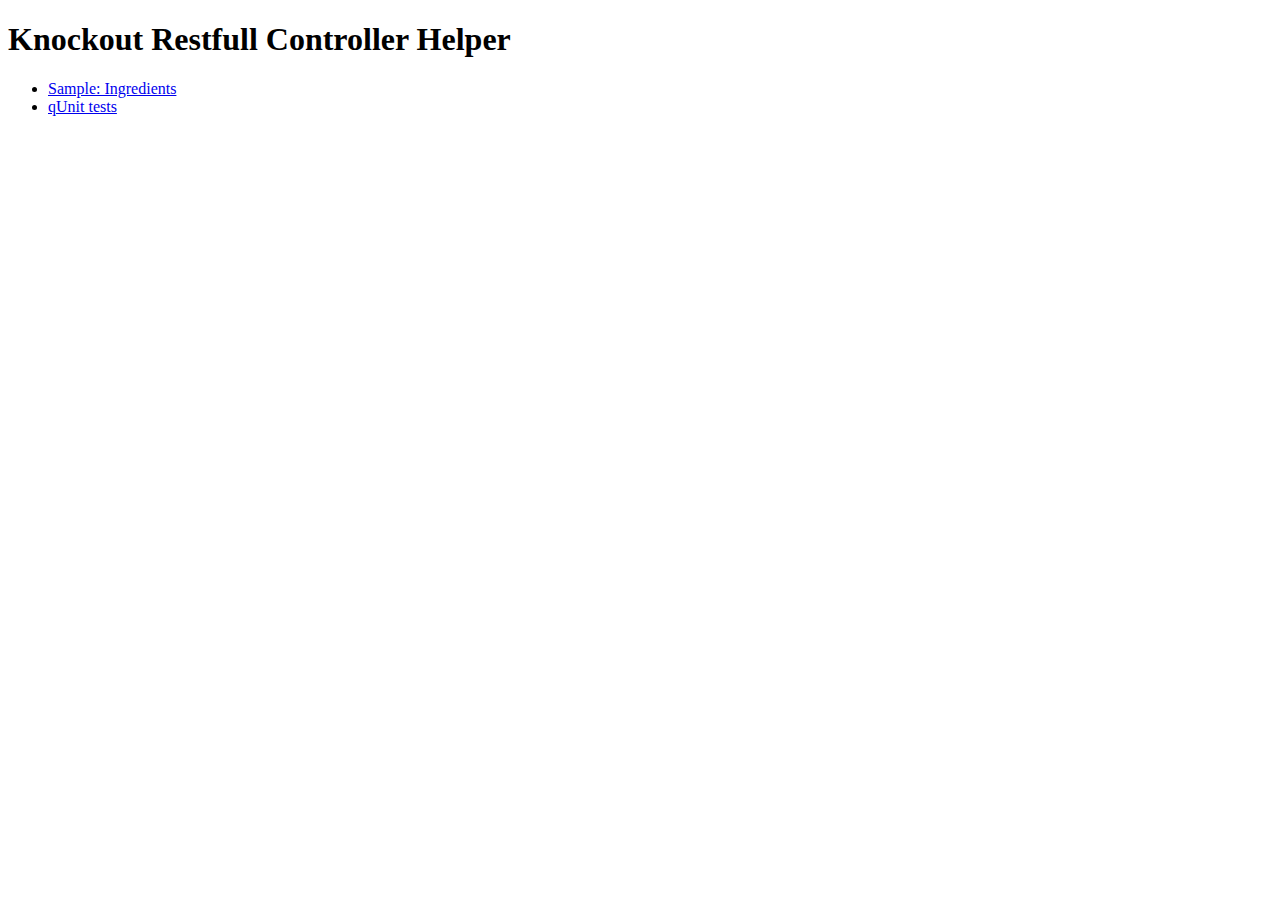
==== index.html @ eefc47c2 "all code translated to english" ====
<!DOCTYPE html>
<html>
<head>
    <title>Knockout Restfull Controller Helper</title>
</head>

<body>

<h1>Knockout Restfull Controller Helper</h1>

<ul>
    <li><a href="samples/Ingredientes/Ingredients.html">Sample: Ingredients</a></li>
    <li><a href="qUnitTests/tests.html">qUnit tests</a></li>
</ul>

</body>
</html>
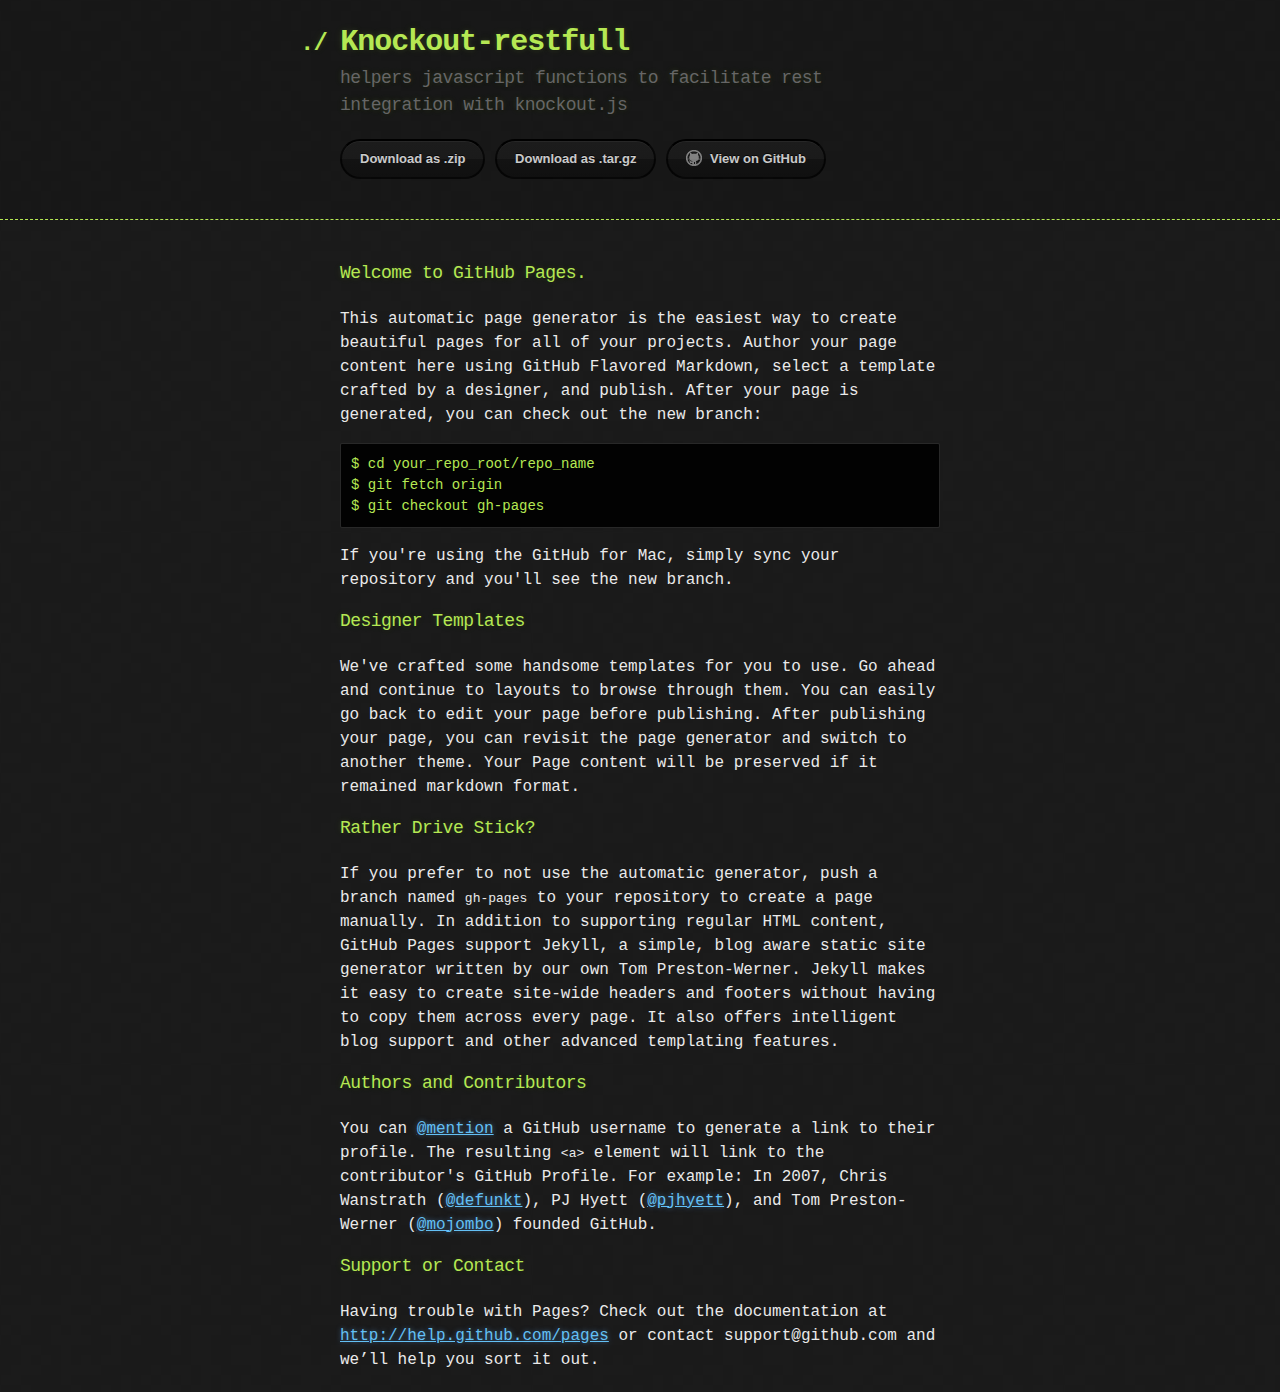
==== commit c1f40e8b: "Created gh-pages branch via GitHub" ====
--- a/index.html
+++ b/index.html
@@ -1,17 +1,72 @@
-<!DOCTYPE html>
-<html>
-<head>
-    <title>Knockout Restfull Controller Helper</title>
-</head>
-
-<body>
-
-<h1>Knockout Restfull Controller Helper</h1>
-
-<ul>
-    <li><a href="samples/Ingredientes/Ingredients.html">Sample: Ingredients</a></li>
-    <li><a href="qUnitTests/tests.html">qUnit tests</a></li>
-</ul>
-
-</body>
+<!DOCTYPE html>
+<html>
+  <head>
+    <meta charset='utf-8'>
+    <meta http-equiv="X-UA-Compatible" content="chrome=1">
+
+    <link rel="stylesheet" type="text/css" href="stylesheets/stylesheet.css" media="screen" />
+    <link rel="stylesheet" type="text/css" href="stylesheets/pygment_trac.css" media="screen" />
+    <link rel="stylesheet" type="text/css" href="stylesheets/print.css" media="print" />
+
+    <title>Knockout-restfull by saitodisse</title>
+  </head>
+
+  <body>
+
+    <header>
+      <div class="container">
+        <h1>Knockout-restfull</h1>
+        <h2>helpers javascript functions to facilitate rest integration with knockout.js</h2>
+
+        <section id="downloads">
+          <a href="https://github.com/saitodisse/knockout-restfull/zipball/master" class="btn">Download as .zip</a>
+          <a href="https://github.com/saitodisse/knockout-restfull/tarball/master" class="btn">Download as .tar.gz</a>
+          <a href="https://github.com/saitodisse/knockout-restfull" class="btn btn-github"><span class="icon"></span>View on GitHub</a>
+        </section>
+      </div>
+    </header>
+
+    <div class="container">
+      <section id="main_content">
+        <h3>Welcome to GitHub Pages.</h3>
+
+<p>This automatic page generator is the easiest way to create beautiful pages for all of your projects. Author your page content here using GitHub Flavored Markdown, select a template crafted by a designer, and publish. After your page is generated, you can check out the new branch:</p>
+
+<pre><code>$ cd your_repo_root/repo_name
+$ git fetch origin
+$ git checkout gh-pages
+</code></pre>
+
+<p>If you're using the GitHub for Mac, simply sync your repository and you'll see the new branch.</p>
+
+<h3>Designer Templates</h3>
+
+<p>We've crafted some handsome templates for you to use. Go ahead and continue to layouts to browse through them. You can easily go back to edit your page before publishing. After publishing your page, you can revisit the page generator and switch to another theme. Your Page content will be preserved if it remained markdown format.</p>
+
+<h3>Rather Drive Stick?</h3>
+
+<p>If you prefer to not use the automatic generator, push a branch named <code>gh-pages</code> to your repository to create a page manually. In addition to supporting regular HTML content, GitHub Pages support Jekyll, a simple, blog aware static site generator written by our own Tom Preston-Werner. Jekyll makes it easy to create site-wide headers and footers without having to copy them across every page. It also offers intelligent blog support and other advanced templating features.</p>
+
+<h3>Authors and Contributors</h3>
+
+<p>You can <a href="https://github.com/blog/821" class="user-mention">@mention</a> a GitHub username to generate a link to their profile. The resulting <code>&lt;a&gt;</code> element will link to the contributor's GitHub Profile. For example: In 2007, Chris Wanstrath (<a href="https://github.com/defunkt" class="user-mention">@defunkt</a>), PJ Hyett (<a href="https://github.com/pjhyett" class="user-mention">@pjhyett</a>), and Tom Preston-Werner (<a href="https://github.com/mojombo" class="user-mention">@mojombo</a>) founded GitHub.</p>
+
+<h3>Support or Contact</h3>
+
+<p>Having trouble with Pages? Check out the documentation at <a href="http://help.github.com/pages">http://help.github.com/pages</a> or contact support@github.com and we’ll help you sort it out.</p>
+      </section>
+    </div>
+
+              <script type="text/javascript">
+            var gaJsHost = (("https:" == document.location.protocol) ? "https://ssl." : "http://www.");
+            document.write(unescape("%3Cscript src='" + gaJsHost + "google-analytics.com/ga.js' type='text/javascript'%3E%3C/script%3E"));
+          </script>
+          <script type="text/javascript">
+            try {
+              var pageTracker = _gat._getTracker("UA-30919914-1");
+            pageTracker._trackPageview();
+            } catch(err) {}
+          </script>
+
+  </body>
 </html>--- a/stylesheets/stylesheet.css
+++ b/stylesheets/stylesheet.css
@@ -0,0 +1,247 @@
+body {
+  margin: 0;
+  padding: 0;
+  background: #151515 url("../images/bkg.png") 0 0;
+  color: #eaeaea;
+  font: 16px;
+  line-height: 1.5;
+  font-family: Monaco, "Bitstream Vera Sans Mono", "Lucida Console", Terminal, monospace;
+}
+
+/* General & 'Reset' Stuff */
+
+.container {
+  width: 90%;
+  max-width: 600px;
+  margin: 0 auto;
+}
+
+section {
+  display: block;
+  margin: 0 0 20px 0;
+}
+
+h1, h2, h3, h4, h5, h6 {
+  margin: 0 0 20px;
+}
+
+li {
+  line-height: 1.4 ;
+}
+
+/* Header, <header>
+   header   - container
+   h1       - project name
+   h2       - project description
+*/
+
+header {
+  background: rgba(0, 0, 0, 0.1);
+  width: 100%;
+  border-bottom: 1px dashed #b5e853;
+  padding: 20px 0;
+  margin: 0 0 40px 0;
+}
+
+header h1 {
+  font-size: 30px;
+  line-height: 1.5;
+  margin: 0 0 0 -40px;
+  font-weight: bold;
+  font-family: Monaco, "Bitstream Vera Sans Mono", "Lucida Console", Terminal, monospace;
+  color: #b5e853;
+  text-shadow: 0 1px 1px rgba(0, 0, 0, 0.1),
+               0 0 5px rgba(181, 232, 83, 0.1),
+               0 0 10px rgba(181, 232, 83, 0.1);
+  letter-spacing: -1px;
+  -webkit-font-smoothing: antialiased;
+}
+
+header h1:before {
+  content: "./ ";
+  font-size: 24px;
+}
+
+header h2 {
+  font-size: 18px;
+  font-weight: 300;
+  color: #666;
+}
+
+#downloads .btn {
+  display: inline-block;
+  text-align: center;
+  margin: 0;
+}
+
+/* Main Content
+*/
+
+#main_content {
+  width: 100%;
+  -webkit-font-smoothing: antialiased;
+}
+section img {
+  max-width: 100%
+}
+
+h1, h2, h3, h4, h5, h6 {
+  font-weight: normal;
+  font-family: Monaco, "Bitstream Vera Sans Mono", "Lucida Console", Terminal, monospace;
+  color: #b5e853;
+  letter-spacing: -0.03em;
+  text-shadow: 0 1px 1px rgba(0, 0, 0, 0.1),
+               0 0 5px rgba(181, 232, 83, 0.1),
+               0 0 10px rgba(181, 232, 83, 0.1);
+}
+
+#main_content h1 {
+  font-size: 30px;
+}
+
+#main_content h2 {
+  font-size: 24px;
+}
+
+#main_content h3 {
+  font-size: 18px;
+}
+
+#main_content h4 {
+  font-size: 14px;
+}
+
+#main_content h5 {
+  font-size: 12px;
+  text-transform: uppercase;
+  margin: 0 0 5px 0;
+}
+
+#main_content h6 {
+  font-size: 12px;
+  text-transform: uppercase;
+  color: #999;
+  margin: 0 0 5px 0;
+}
+
+dt {
+  font-style: italic;
+  font-weight: bold;
+}
+
+ul li {
+  list-style: none;
+}
+
+ul li:before {
+  content: ">>";
+  font-family: Monaco, "Bitstream Vera Sans Mono", "Lucida Console", Terminal, monospace;
+  font-size: 13px;
+  color: #b5e853;
+  margin-left: -37px;
+  margin-right: 21px;
+  line-height: 16px;
+}
+
+blockquote {
+  color: #aaa;
+  padding-left: 10px;
+  border-left: 1px dotted #666;
+}
+
+pre {
+  background: rgba(0, 0, 0, 0.9);
+  border: 1px solid rgba(255, 255, 255, 0.15);
+  padding: 10px;
+  font-size: 14px;
+  color: #b5e853;
+  border-radius: 2px;
+  -moz-border-radius: 2px;
+  -webkit-border-radius: 2px;
+  text-wrap: normal;
+  overflow: auto;
+  overflow-y: hidden;
+}
+
+table {
+  width: 100%;
+  margin: 0 0 20px 0;
+}
+
+th {
+  text-align: left;
+  border-bottom: 1px dashed #b5e853;
+  padding: 5px 10px;
+}
+
+td {
+  padding: 5px 10px;
+}
+
+hr {
+  height: 0;
+  border: 0;
+  border-bottom: 1px dashed #b5e853;
+  color: #b5e853;
+}
+
+/* Buttons
+*/
+
+.btn {
+  display: inline-block;
+  background: -webkit-linear-gradient(top, rgba(40, 40, 40, 0.3), rgba(35, 35, 35, 0.3) 50%, rgba(10, 10, 10, 0.3) 50%, rgba(0, 0, 0, 0.3));
+  padding: 8px 18px;
+  border-radius: 50px;
+  border: 2px solid rgba(0, 0, 0, 0.7);
+  border-bottom: 2px solid rgba(0, 0, 0, 0.7);
+  border-top: 2px solid rgba(0, 0, 0, 1);
+  color: rgba(255, 255, 255, 0.8);
+  font-family: Helvetica, Arial, sans-serif;
+  font-weight: bold;
+  font-size: 13px;
+  text-decoration: none;
+  text-shadow: 0 -1px 0 rgba(0, 0, 0, 0.75);
+  box-shadow: inset 0 1px 0 rgba(255, 255, 255, 0.05);
+}
+
+.btn:hover {
+  background: -webkit-linear-gradient(top, rgba(40, 40, 40, 0.6), rgba(35, 35, 35, 0.6) 50%, rgba(10, 10, 10, 0.8) 50%, rgba(0, 0, 0, 0.8));
+}
+
+.btn .icon {
+  display: inline-block;
+  width: 16px;
+  height: 16px;
+  margin: 1px 8px 0 0;
+  float: left;
+}
+
+.btn-github .icon {
+  opacity: 0.6;
+  background: url("../images/blacktocat.png") 0 0 no-repeat;
+}
+
+/* Links
+   a, a:hover, a:visited
+*/
+
+a {
+  color: #63c0f5;
+  text-shadow: 0 0 5px rgba(104, 182, 255, 0.5);
+}
+
+/* Clearfix */
+
+.cf:before, .cf:after {
+  content:"";
+  display:table;
+}
+
+.cf:after {
+  clear:both;
+}
+
+.cf {
+  zoom:1;
+}--- a/stylesheets/pygment_trac.css
+++ b/stylesheets/pygment_trac.css
@@ -0,0 +1,68 @@
+.highlight .c { color: #999988; font-style: italic } /* Comment */
+.highlight .err { color: #a61717; background-color: #e3d2d2 } /* Error */
+.highlight .k { font-weight: bold } /* Keyword */
+.highlight .o { font-weight: bold } /* Operator */
+.highlight .cm { color: #999988; font-style: italic } /* Comment.Multiline */
+.highlight .cp { color: #999999; font-weight: bold } /* Comment.Preproc */
+.highlight .c1 { color: #999988; font-style: italic } /* Comment.Single */
+.highlight .cs { color: #999999; font-weight: bold; font-style: italic } /* Comment.Special */
+.highlight .gd { color: #000000; background-color: #ffdddd } /* Generic.Deleted */
+.highlight .gd .x { color: #000000; background-color: #ffaaaa } /* Generic.Deleted.Specific */
+.highlight .ge { font-style: italic } /* Generic.Emph */
+.highlight .gr { color: #aa0000 } /* Generic.Error */
+.highlight .gh { color: #999999 } /* Generic.Heading */
+.highlight .gi { color: #000000; background-color: #ddffdd } /* Generic.Inserted */
+.highlight .gi .x { color: #000000; background-color: #aaffaa } /* Generic.Inserted.Specific */
+.highlight .go { color: #888888 } /* Generic.Output */
+.highlight .gp { color: #555555 } /* Generic.Prompt */
+.highlight .gs { font-weight: bold } /* Generic.Strong */
+.highlight .gu { color: #800080; font-weight: bold; } /* Generic.Subheading */
+.highlight .gt { color: #aa0000 } /* Generic.Traceback */
+.highlight .kc { font-weight: bold } /* Keyword.Constant */
+.highlight .kd { font-weight: bold } /* Keyword.Declaration */
+.highlight .kn { font-weight: bold } /* Keyword.Namespace */
+.highlight .kp { font-weight: bold } /* Keyword.Pseudo */
+.highlight .kr { font-weight: bold } /* Keyword.Reserved */
+.highlight .kt { color: #445588; font-weight: bold } /* Keyword.Type */
+.highlight .m { color: #009999 } /* Literal.Number */
+.highlight .s { color: #d14 } /* Literal.String */
+.highlight .na { color: #008080 } /* Name.Attribute */
+.highlight .nb { color: #0086B3 } /* Name.Builtin */
+.highlight .nc { color: #445588; font-weight: bold } /* Name.Class */
+.highlight .no { color: #008080 } /* Name.Constant */
+.highlight .ni { color: #800080 } /* Name.Entity */
+.highlight .ne { color: #990000; font-weight: bold } /* Name.Exception */
+.highlight .nf { color: #990000; font-weight: bold } /* Name.Function */
+.highlight .nn { color: #555555 } /* Name.Namespace */
+.highlight .nt { color: #CBDFFF } /* Name.Tag */
+.highlight .nv { color: #008080 } /* Name.Variable */
+.highlight .ow { font-weight: bold } /* Operator.Word */
+.highlight .w { color: #bbbbbb } /* Text.Whitespace */
+.highlight .mf { color: #009999 } /* Literal.Number.Float */
+.highlight .mh { color: #009999 } /* Literal.Number.Hex */
+.highlight .mi { color: #009999 } /* Literal.Number.Integer */
+.highlight .mo { color: #009999 } /* Literal.Number.Oct */
+.highlight .sb { color: #d14 } /* Literal.String.Backtick */
+.highlight .sc { color: #d14 } /* Literal.String.Char */
+.highlight .sd { color: #d14 } /* Literal.String.Doc */
+.highlight .s2 { color: #d14 } /* Literal.String.Double */
+.highlight .se { color: #d14 } /* Literal.String.Escape */
+.highlight .sh { color: #d14 } /* Literal.String.Heredoc */
+.highlight .si { color: #d14 } /* Literal.String.Interpol */
+.highlight .sx { color: #d14 } /* Literal.String.Other */
+.highlight .sr { color: #009926 } /* Literal.String.Regex */
+.highlight .s1 { color: #d14 } /* Literal.String.Single */
+.highlight .ss { color: #990073 } /* Literal.String.Symbol */
+.highlight .bp { color: #999999 } /* Name.Builtin.Pseudo */
+.highlight .vc { color: #008080 } /* Name.Variable.Class */
+.highlight .vg { color: #008080 } /* Name.Variable.Global */
+.highlight .vi { color: #008080 } /* Name.Variable.Instance */
+.highlight .il { color: #009999 } /* Literal.Number.Integer.Long */
+
+.type-csharp .highlight .k { color: #0000FF }
+.type-csharp .highlight .kt { color: #0000FF }
+.type-csharp .highlight .nf { color: #000000; font-weight: normal }
+.type-csharp .highlight .nc { color: #2B91AF }
+.type-csharp .highlight .nn { color: #000000 }
+.type-csharp .highlight .s { color: #A31515 }
+.type-csharp .highlight .sc { color: #A31515 }
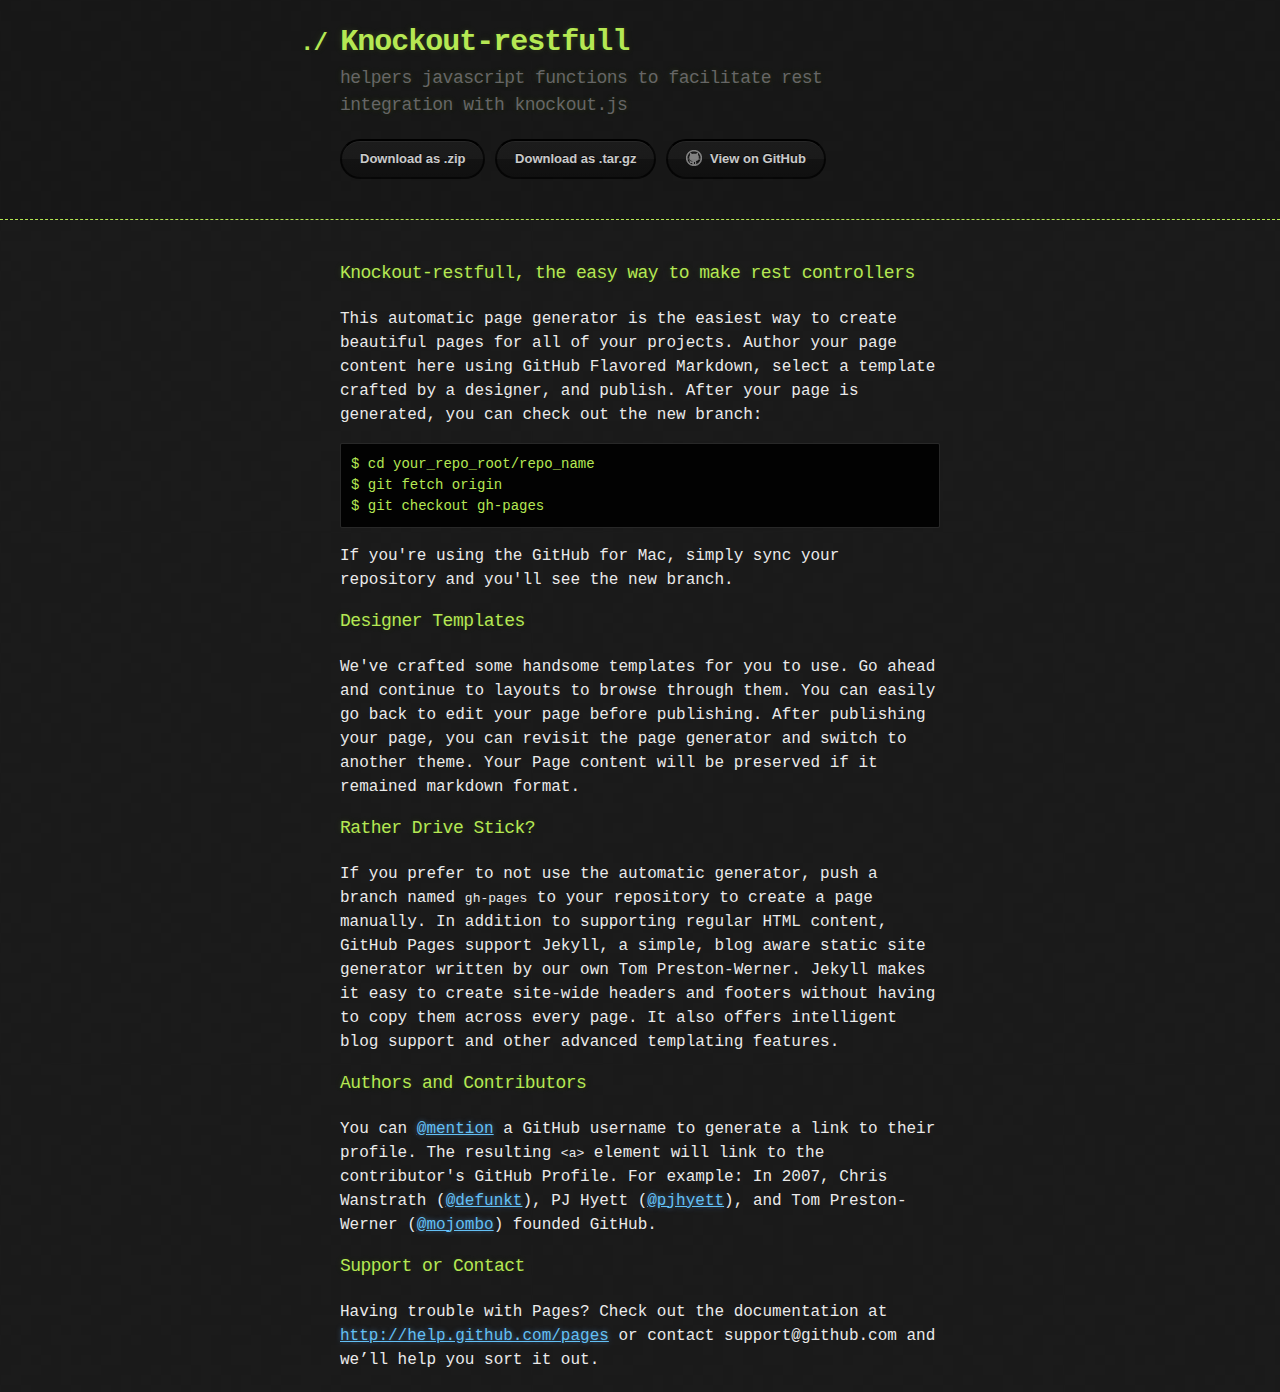
==== commit 0063f50f: "index" ====
--- a/index.html
+++ b/index.html
@@ -28,7 +28,7 @@
 
     <div class="container">
       <section id="main_content">
-        <h3>Welcome to GitHub Pages.</h3>
+        <h3>Knockout-restfull, the easy way to make rest controllers</h3>
 
 <p>This automatic page generator is the easiest way to create beautiful pages for all of your projects. Author your page content here using GitHub Flavored Markdown, select a template crafted by a designer, and publish. After your page is generated, you can check out the new branch:</p>
 
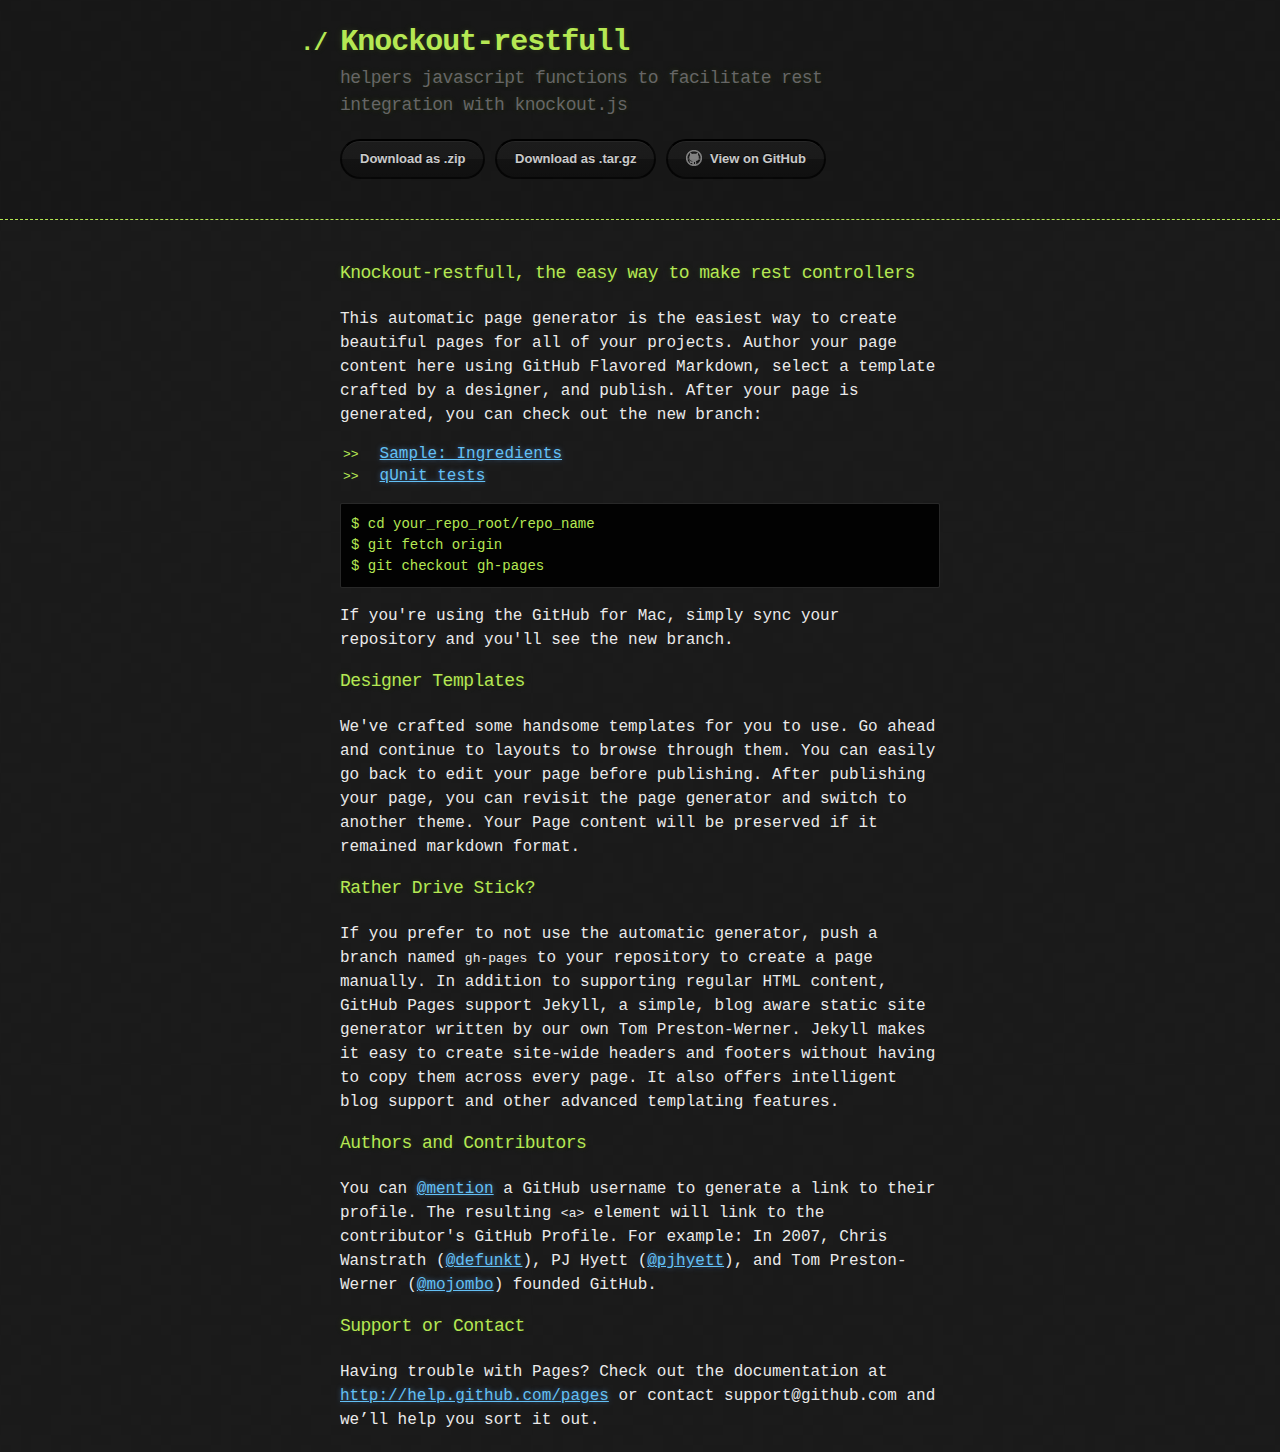
==== commit 194690e8: "gh pages merge" ====
--- a/index.html
+++ b/index.html
@@ -31,6 +31,11 @@
         <h3>Knockout-restfull, the easy way to make rest controllers</h3>
 
 <p>This automatic page generator is the easiest way to create beautiful pages for all of your projects. Author your page content here using GitHub Flavored Markdown, select a template crafted by a designer, and publish. After your page is generated, you can check out the new branch:</p>
+
+<ul>
+    <li><a href="samples/Ingredientes/Ingredients.html">Sample: Ingredients</a></li>
+    <li><a href="qUnitTests/tests.html">qUnit tests</a></li>
+</ul>
 
 <pre><code>$ cd your_repo_root/repo_name
 $ git fetch origin
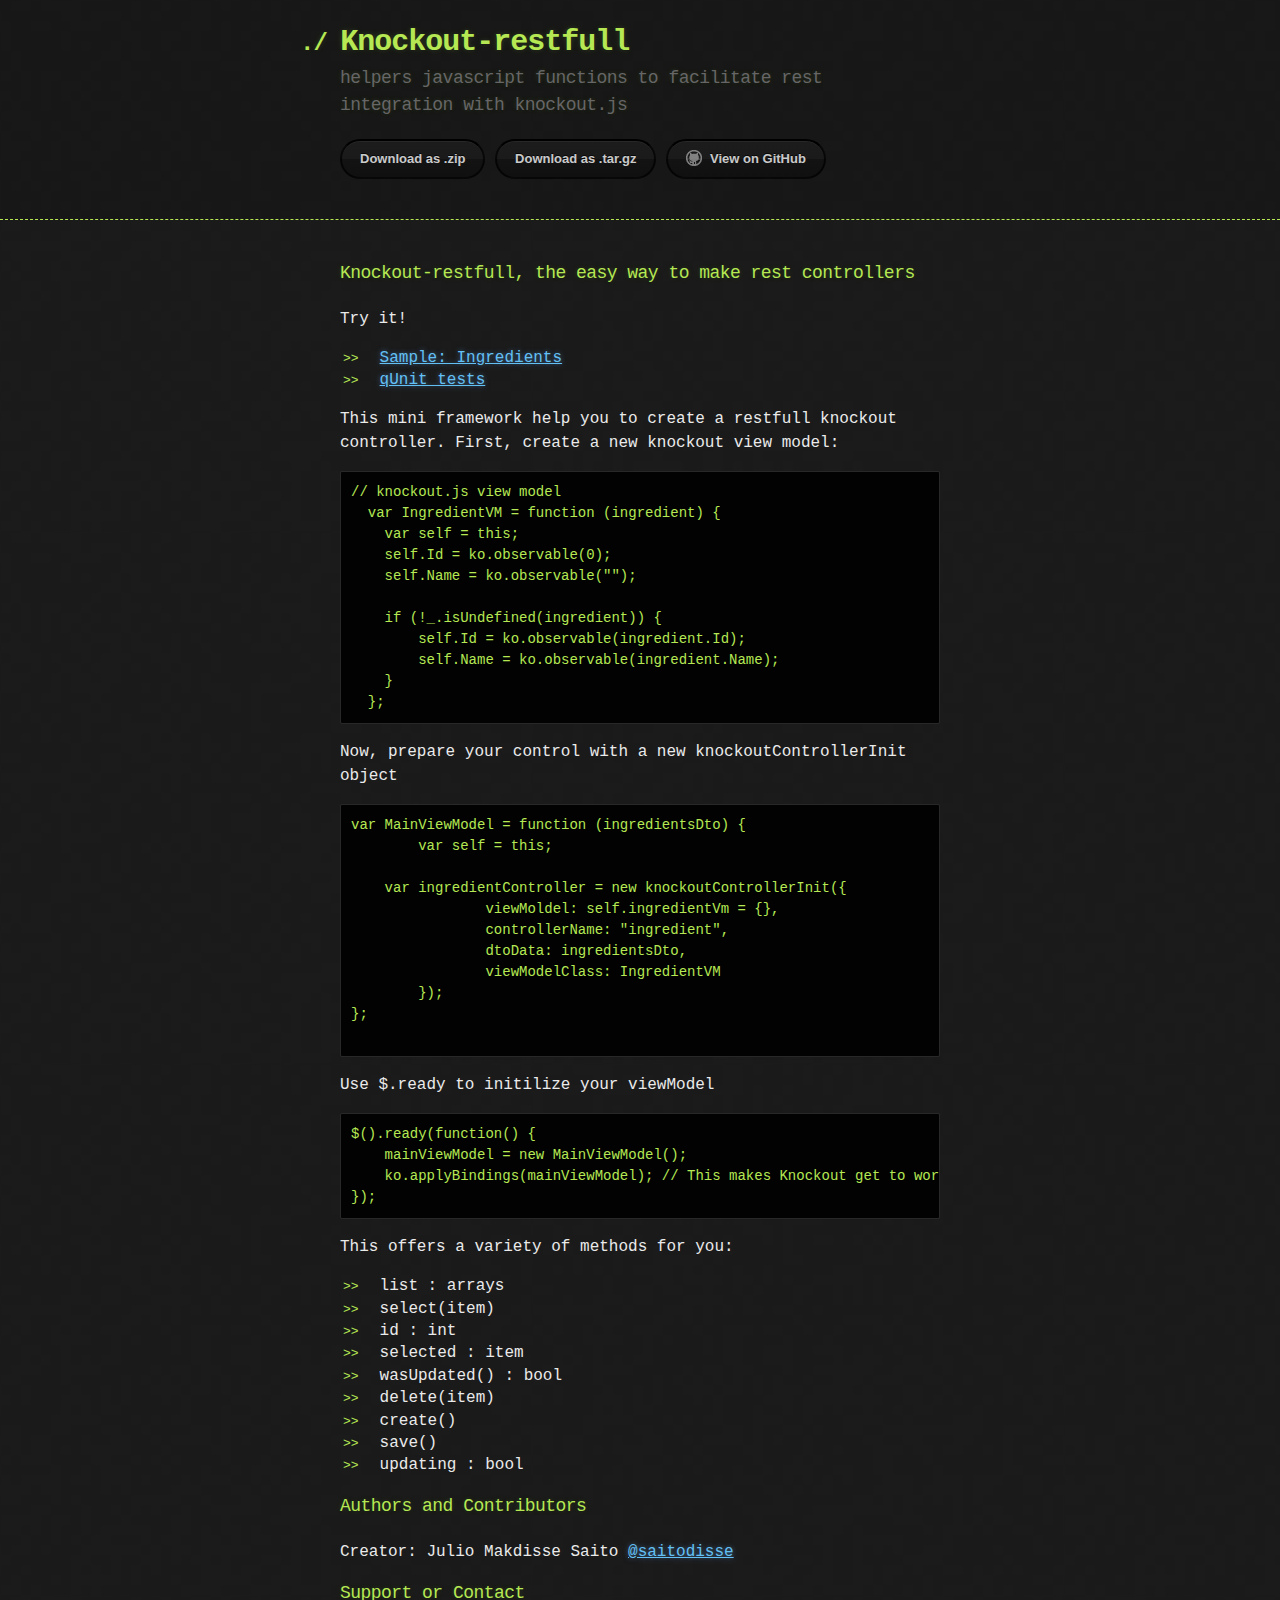
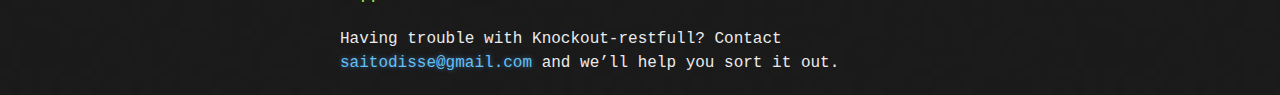
==== commit 9d0596db: "index updated" ====
--- a/index.html
+++ b/index.html
@@ -30,35 +30,78 @@
       <section id="main_content">
         <h3>Knockout-restfull, the easy way to make rest controllers</h3>
 
-<p>This automatic page generator is the easiest way to create beautiful pages for all of your projects. Author your page content here using GitHub Flavored Markdown, select a template crafted by a designer, and publish. After your page is generated, you can check out the new branch:</p>
-
+<p>Try it!</p>
 <ul>
     <li><a href="samples/Ingredientes/Ingredients.html">Sample: Ingredients</a></li>
     <li><a href="qUnitTests/tests.html">qUnit tests</a></li>
 </ul>
 
-<pre><code>$ cd your_repo_root/repo_name
-$ git fetch origin
-$ git checkout gh-pages
+
+        <p>This mini framework help you to create a restfull knockout controller.
+        First, create a new knockout view model:</p>
+		<pre><code>// knockout.js view model
+  var IngredientVM = function (ingredient) {
+    var self = this;
+    self.Id = ko.observable(0);
+    self.Name = ko.observable("");
+    
+    if (!_.isUndefined(ingredient)) {
+        self.Id = ko.observable(ingredient.Id);
+        self.Name = ko.observable(ingredient.Name);
+    }
+  };</code></pre>
+
+<p>Now, prepare your control with a new knockoutControllerInit object</p>
+
+<pre><code>var MainViewModel = function (ingredientsDto) {
+	var self = this;
+
+    var ingredientController = new knockoutControllerInit({
+		viewMoldel: self.ingredientVm = {},
+		controllerName: "ingredient",
+		dtoData: ingredientsDto,
+		viewModelClass: IngredientVM
+	});
+};
+
 </code></pre>
 
-<p>If you're using the GitHub for Mac, simply sync your repository and you'll see the new branch.</p>
 
-<h3>Designer Templates</h3>
 
-<p>We've crafted some handsome templates for you to use. Go ahead and continue to layouts to browse through them. You can easily go back to edit your page before publishing. After publishing your page, you can revisit the page generator and switch to another theme. Your Page content will be preserved if it remained markdown format.</p>
+<p>Use $.ready to initilize your viewModel</p>
 
-<h3>Rather Drive Stick?</h3>
+<pre><code>$().ready(function() {
+    mainViewModel = new MainViewModel();
+    ko.applyBindings(mainViewModel); // This makes Knockout get to work
+});
+</code></pre>
 
-<p>If you prefer to not use the automatic generator, push a branch named <code>gh-pages</code> to your repository to create a page manually. In addition to supporting regular HTML content, GitHub Pages support Jekyll, a simple, blog aware static site generator written by our own Tom Preston-Werner. Jekyll makes it easy to create site-wide headers and footers without having to copy them across every page. It also offers intelligent blog support and other advanced templating features.</p>
+
+
+
+
+<p>This offers a variety of methods for you:</p>
+
+<ul>
+	<li>list : arrays<itens></li>
+	<li>select(item)</li>
+	<li>id : int</li>
+	<li>selected : item</li>
+	<li>wasUpdated() : bool</li>
+	<li>delete(item)</li>
+	<li>create()</li>
+	<li>save()</li>
+	<li>updating : bool</li>
+</ul>
+
 
 <h3>Authors and Contributors</h3>
 
-<p>You can <a href="https://github.com/blog/821" class="user-mention">@mention</a> a GitHub username to generate a link to their profile. The resulting <code>&lt;a&gt;</code> element will link to the contributor's GitHub Profile. For example: In 2007, Chris Wanstrath (<a href="https://github.com/defunkt" class="user-mention">@defunkt</a>), PJ Hyett (<a href="https://github.com/pjhyett" class="user-mention">@pjhyett</a>), and Tom Preston-Werner (<a href="https://github.com/mojombo" class="user-mention">@mojombo</a>) founded GitHub.</p>
+<p>Creator: Julio Makdisse Saito <a href="https://github.com/saitodisse" class="user-mention">@saitodisse</a></p>
 
 <h3>Support or Contact</h3>
 
-<p>Having trouble with Pages? Check out the documentation at <a href="http://help.github.com/pages">http://help.github.com/pages</a> or contact support@github.com and we’ll help you sort it out.</p>
+<p>Having trouble with Knockout-restfull? Contact <a mail="saitodisse@gmail.com">saitodisse@gmail.com</a> and we’ll help you sort it out.</p>
       </section>
     </div>
 
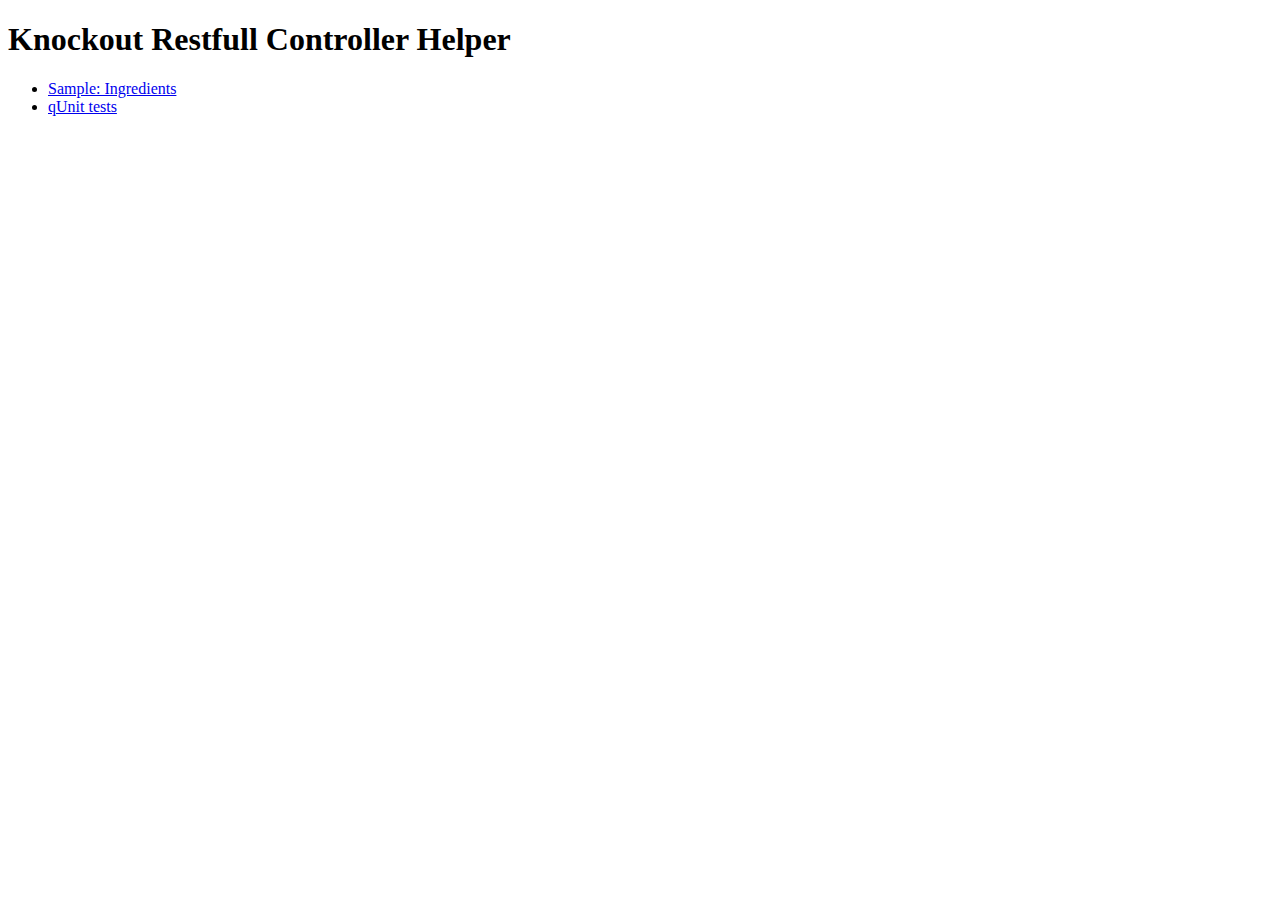
==== commit 1b95f487: "line endings" ====
--- a/index.html
+++ b/index.html
@@ -1,120 +1,17 @@
 <!DOCTYPE html>
 <html>
-  <head>
-    <meta charset='utf-8'>
-    <meta http-equiv="X-UA-Compatible" content="chrome=1">
+<head>
+    <title>Knockout Restfull Controller Helper</title>
+</head>
 
-    <link rel="stylesheet" type="text/css" href="stylesheets/stylesheet.css" media="screen" />
-    <link rel="stylesheet" type="text/css" href="stylesheets/pygment_trac.css" media="screen" />
-    <link rel="stylesheet" type="text/css" href="stylesheets/print.css" media="print" />
+<body>
 
-    <title>Knockout-restfull by saitodisse</title>
-  </head>
+<h1>Knockout Restfull Controller Helper</h1>
 
-  <body>
-
-    <header>
-      <div class="container">
-        <h1>Knockout-restfull</h1>
-        <h2>helpers javascript functions to facilitate rest integration with knockout.js</h2>
-
-        <section id="downloads">
-          <a href="https://github.com/saitodisse/knockout-restfull/zipball/master" class="btn">Download as .zip</a>
-          <a href="https://github.com/saitodisse/knockout-restfull/tarball/master" class="btn">Download as .tar.gz</a>
-          <a href="https://github.com/saitodisse/knockout-restfull" class="btn btn-github"><span class="icon"></span>View on GitHub</a>
-        </section>
-      </div>
-    </header>
-
-    <div class="container">
-      <section id="main_content">
-        <h3>Knockout-restfull, the easy way to make rest controllers</h3>
-
-<p>Try it!</p>
 <ul>
     <li><a href="samples/Ingredientes/Ingredients.html">Sample: Ingredients</a></li>
     <li><a href="qUnitTests/tests.html">qUnit tests</a></li>
 </ul>
 
-
-        <p>This mini framework help you to create a restfull knockout controller.
-        First, create a new knockout view model:</p>
-		<pre><code>// knockout.js view model
-  var IngredientVM = function (ingredient) {
-    var self = this;
-    self.Id = ko.observable(0);
-    self.Name = ko.observable("");
-    
-    if (!_.isUndefined(ingredient)) {
-        self.Id = ko.observable(ingredient.Id);
-        self.Name = ko.observable(ingredient.Name);
-    }
-  };</code></pre>
-
-<p>Now, prepare your control with a new knockoutControllerInit object</p>
-
-<pre><code>var MainViewModel = function (ingredientsDto) {
-	var self = this;
-
-    var ingredientController = new knockoutControllerInit({
-		viewMoldel: self.ingredientVm = {},
-		controllerName: "ingredient",
-		dtoData: ingredientsDto,
-		viewModelClass: IngredientVM
-	});
-};
-
-</code></pre>
-
-
-
-<p>Use $.ready to initilize your viewModel</p>
-
-<pre><code>$().ready(function() {
-    mainViewModel = new MainViewModel();
-    ko.applyBindings(mainViewModel); // This makes Knockout get to work
-});
-</code></pre>
-
-
-
-
-
-<p>This offers a variety of methods for you:</p>
-
-<ul>
-	<li>list : arrays<itens></li>
-	<li>select(item)</li>
-	<li>id : int</li>
-	<li>selected : item</li>
-	<li>wasUpdated() : bool</li>
-	<li>delete(item)</li>
-	<li>create()</li>
-	<li>save()</li>
-	<li>updating : bool</li>
-</ul>
-
-
-<h3>Authors and Contributors</h3>
-
-<p>Creator: Julio Makdisse Saito <a href="https://github.com/saitodisse" class="user-mention">@saitodisse</a></p>
-
-<h3>Support or Contact</h3>
-
-<p>Having trouble with Knockout-restfull? Contact <a mail="saitodisse@gmail.com">saitodisse@gmail.com</a> and we’ll help you sort it out.</p>
-      </section>
-    </div>
-
-              <script type="text/javascript">
-            var gaJsHost = (("https:" == document.location.protocol) ? "https://ssl." : "http://www.");
-            document.write(unescape("%3Cscript src='" + gaJsHost + "google-analytics.com/ga.js' type='text/javascript'%3E%3C/script%3E"));
-          </script>
-          <script type="text/javascript">
-            try {
-              var pageTracker = _gat._getTracker("UA-30919914-1");
-            pageTracker._trackPageview();
-            } catch(err) {}
-          </script>
-
-  </body>
+</body>
 </html>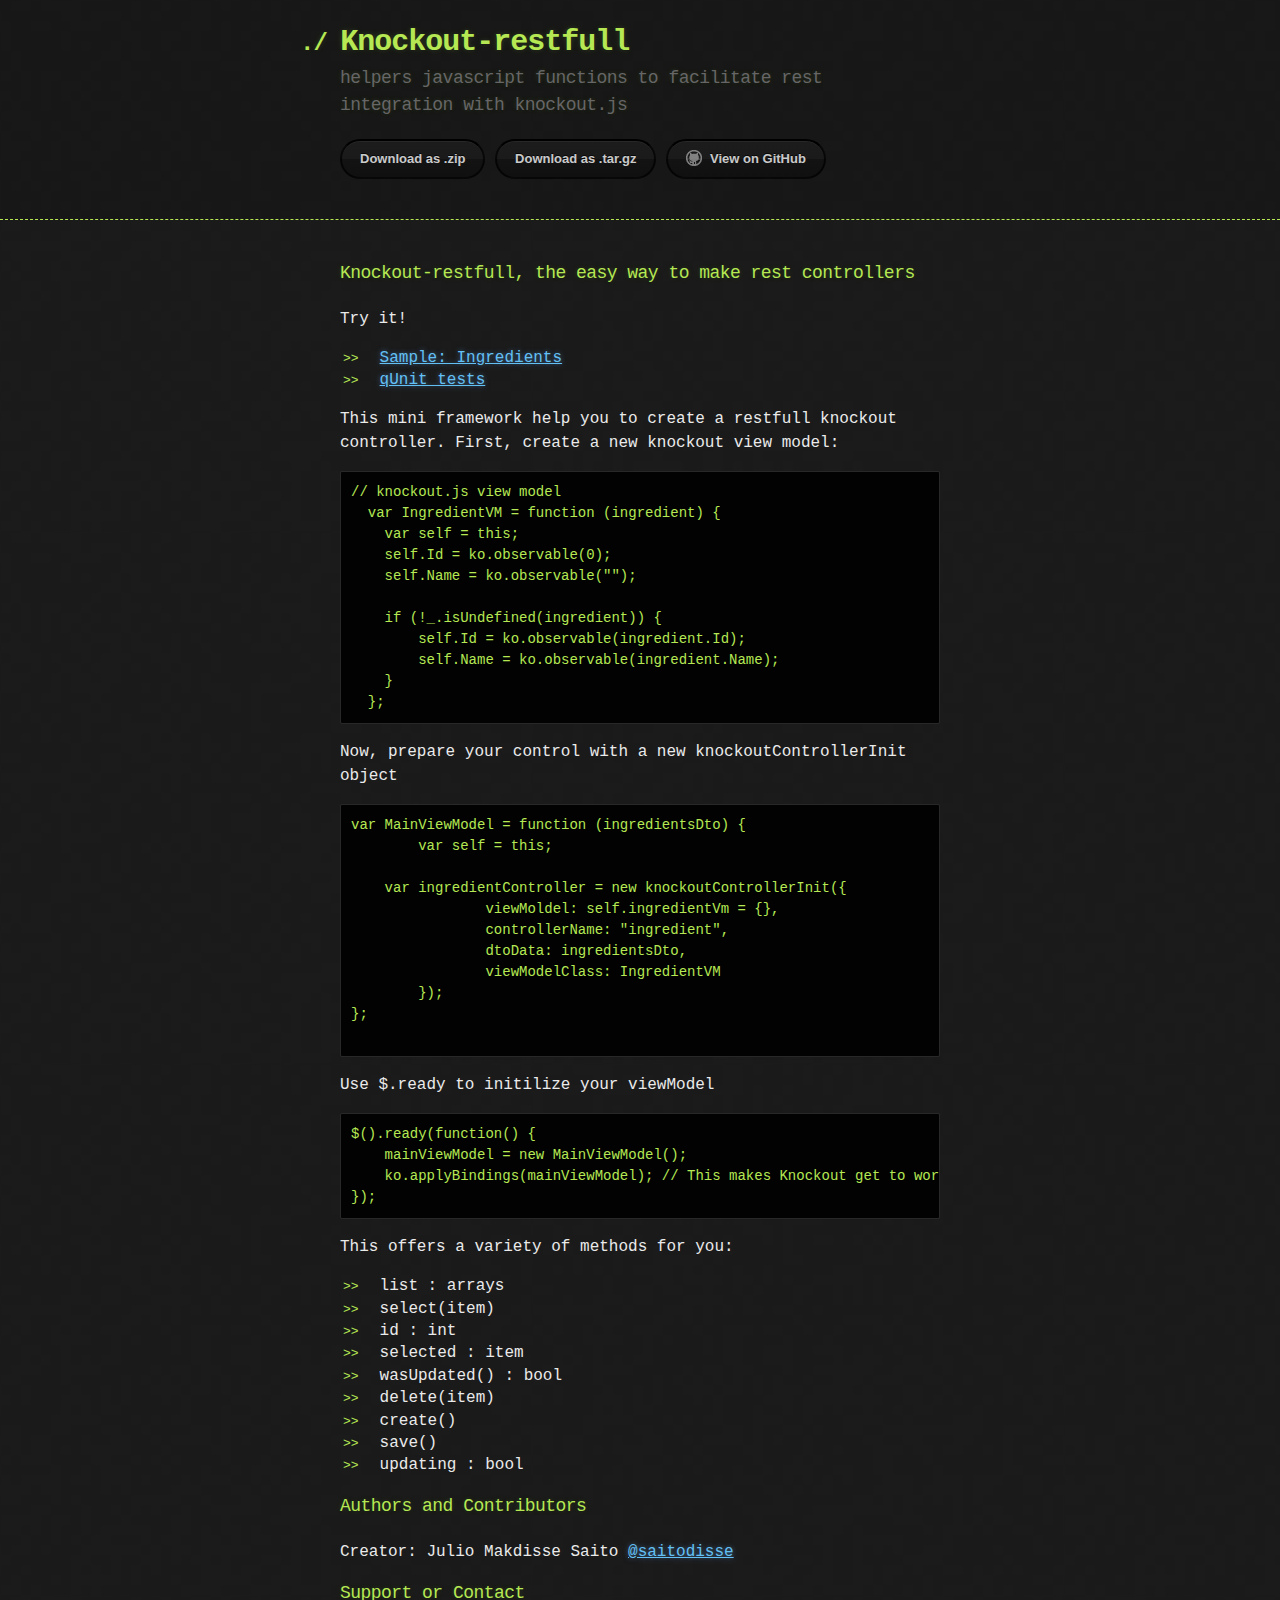
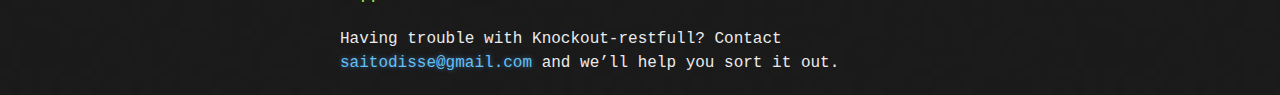
==== commit c784a0e7: "merge from master" ====
--- a/index.html
+++ b/index.html
@@ -1,17 +1,120 @@
 <!DOCTYPE html>
 <html>
-<head>
-    <title>Knockout Restfull Controller Helper</title>
-</head>
+  <head>
+    <meta charset='utf-8'>
+    <meta http-equiv="X-UA-Compatible" content="chrome=1">
 
-<body>
+    <link rel="stylesheet" type="text/css" href="stylesheets/stylesheet.css" media="screen" />
+    <link rel="stylesheet" type="text/css" href="stylesheets/pygment_trac.css" media="screen" />
+    <link rel="stylesheet" type="text/css" href="stylesheets/print.css" media="print" />
 
-<h1>Knockout Restfull Controller Helper</h1>
+    <title>Knockout-restfull by saitodisse</title>
+  </head>
 
+  <body>
+
+    <header>
+      <div class="container">
+        <h1>Knockout-restfull</h1>
+        <h2>helpers javascript functions to facilitate rest integration with knockout.js</h2>
+
+        <section id="downloads">
+          <a href="https://github.com/saitodisse/knockout-restfull/zipball/master" class="btn">Download as .zip</a>
+          <a href="https://github.com/saitodisse/knockout-restfull/tarball/master" class="btn">Download as .tar.gz</a>
+          <a href="https://github.com/saitodisse/knockout-restfull" class="btn btn-github"><span class="icon"></span>View on GitHub</a>
+        </section>
+      </div>
+    </header>
+
+    <div class="container">
+      <section id="main_content">
+        <h3>Knockout-restfull, the easy way to make rest controllers</h3>
+
+<p>Try it!</p>
 <ul>
     <li><a href="samples/Ingredientes/Ingredients.html">Sample: Ingredients</a></li>
     <li><a href="qUnitTests/tests.html">qUnit tests</a></li>
 </ul>
 
-</body>
-</html>+
+        <p>This mini framework help you to create a restfull knockout controller.
+        First, create a new knockout view model:</p>
+		<pre><code>// knockout.js view model
+  var IngredientVM = function (ingredient) {
+    var self = this;
+    self.Id = ko.observable(0);
+    self.Name = ko.observable("");
+    
+    if (!_.isUndefined(ingredient)) {
+        self.Id = ko.observable(ingredient.Id);
+        self.Name = ko.observable(ingredient.Name);
+    }
+  };</code></pre>
+
+<p>Now, prepare your control with a new knockoutControllerInit object</p>
+
+<pre><code>var MainViewModel = function (ingredientsDto) {
+	var self = this;
+
+    var ingredientController = new knockoutControllerInit({
+		viewMoldel: self.ingredientVm = {},
+		controllerName: "ingredient",
+		dtoData: ingredientsDto,
+		viewModelClass: IngredientVM
+	});
+};
+
+</code></pre>
+
+
+
+<p>Use $.ready to initilize your viewModel</p>
+
+<pre><code>$().ready(function() {
+    mainViewModel = new MainViewModel();
+    ko.applyBindings(mainViewModel); // This makes Knockout get to work
+});
+</code></pre>
+
+
+
+
+
+<p>This offers a variety of methods for you:</p>
+
+<ul>
+	<li>list : arrays<itens></li>
+	<li>select(item)</li>
+	<li>id : int</li>
+	<li>selected : item</li>
+	<li>wasUpdated() : bool</li>
+	<li>delete(item)</li>
+	<li>create()</li>
+	<li>save()</li>
+	<li>updating : bool</li>
+</ul>
+
+
+<h3>Authors and Contributors</h3>
+
+<p>Creator: Julio Makdisse Saito <a href="https://github.com/saitodisse" class="user-mention">@saitodisse</a></p>
+
+<h3>Support or Contact</h3>
+
+<p>Having trouble with Knockout-restfull? Contact <a mail="saitodisse@gmail.com">saitodisse@gmail.com</a> and we’ll help you sort it out.</p>
+      </section>
+    </div>
+
+              <script type="text/javascript">
+            var gaJsHost = (("https:" == document.location.protocol) ? "https://ssl." : "http://www.");
+            document.write(unescape("%3Cscript src='" + gaJsHost + "google-analytics.com/ga.js' type='text/javascript'%3E%3C/script%3E"));
+          </script>
+          <script type="text/javascript">
+            try {
+              var pageTracker = _gat._getTracker("UA-30919914-1");
+            pageTracker._trackPageview();
+            } catch(err) {}
+          </script>
+
+  </body>
+</html>
--- a/stylesheets/stylesheet.css
+++ b/stylesheets/stylesheet.css
@@ -0,0 +1,247 @@
+body {
+  margin: 0;
+  padding: 0;
+  background: #151515 url("../images/bkg.png") 0 0;
+  color: #eaeaea;
+  font: 16px;
+  line-height: 1.5;
+  font-family: Monaco, "Bitstream Vera Sans Mono", "Lucida Console", Terminal, monospace;
+}
+
+/* General & 'Reset' Stuff */
+
+.container {
+  width: 90%;
+  max-width: 600px;
+  margin: 0 auto;
+}
+
+section {
+  display: block;
+  margin: 0 0 20px 0;
+}
+
+h1, h2, h3, h4, h5, h6 {
+  margin: 0 0 20px;
+}
+
+li {
+  line-height: 1.4 ;
+}
+
+/* Header, <header>
+   header   - container
+   h1       - project name
+   h2       - project description
+*/
+
+header {
+  background: rgba(0, 0, 0, 0.1);
+  width: 100%;
+  border-bottom: 1px dashed #b5e853;
+  padding: 20px 0;
+  margin: 0 0 40px 0;
+}
+
+header h1 {
+  font-size: 30px;
+  line-height: 1.5;
+  margin: 0 0 0 -40px;
+  font-weight: bold;
+  font-family: Monaco, "Bitstream Vera Sans Mono", "Lucida Console", Terminal, monospace;
+  color: #b5e853;
+  text-shadow: 0 1px 1px rgba(0, 0, 0, 0.1),
+               0 0 5px rgba(181, 232, 83, 0.1),
+               0 0 10px rgba(181, 232, 83, 0.1);
+  letter-spacing: -1px;
+  -webkit-font-smoothing: antialiased;
+}
+
+header h1:before {
+  content: "./ ";
+  font-size: 24px;
+}
+
+header h2 {
+  font-size: 18px;
+  font-weight: 300;
+  color: #666;
+}
+
+#downloads .btn {
+  display: inline-block;
+  text-align: center;
+  margin: 0;
+}
+
+/* Main Content
+*/
+
+#main_content {
+  width: 100%;
+  -webkit-font-smoothing: antialiased;
+}
+section img {
+  max-width: 100%
+}
+
+h1, h2, h3, h4, h5, h6 {
+  font-weight: normal;
+  font-family: Monaco, "Bitstream Vera Sans Mono", "Lucida Console", Terminal, monospace;
+  color: #b5e853;
+  letter-spacing: -0.03em;
+  text-shadow: 0 1px 1px rgba(0, 0, 0, 0.1),
+               0 0 5px rgba(181, 232, 83, 0.1),
+               0 0 10px rgba(181, 232, 83, 0.1);
+}
+
+#main_content h1 {
+  font-size: 30px;
+}
+
+#main_content h2 {
+  font-size: 24px;
+}
+
+#main_content h3 {
+  font-size: 18px;
+}
+
+#main_content h4 {
+  font-size: 14px;
+}
+
+#main_content h5 {
+  font-size: 12px;
+  text-transform: uppercase;
+  margin: 0 0 5px 0;
+}
+
+#main_content h6 {
+  font-size: 12px;
+  text-transform: uppercase;
+  color: #999;
+  margin: 0 0 5px 0;
+}
+
+dt {
+  font-style: italic;
+  font-weight: bold;
+}
+
+ul li {
+  list-style: none;
+}
+
+ul li:before {
+  content: ">>";
+  font-family: Monaco, "Bitstream Vera Sans Mono", "Lucida Console", Terminal, monospace;
+  font-size: 13px;
+  color: #b5e853;
+  margin-left: -37px;
+  margin-right: 21px;
+  line-height: 16px;
+}
+
+blockquote {
+  color: #aaa;
+  padding-left: 10px;
+  border-left: 1px dotted #666;
+}
+
+pre {
+  background: rgba(0, 0, 0, 0.9);
+  border: 1px solid rgba(255, 255, 255, 0.15);
+  padding: 10px;
+  font-size: 14px;
+  color: #b5e853;
+  border-radius: 2px;
+  -moz-border-radius: 2px;
+  -webkit-border-radius: 2px;
+  text-wrap: normal;
+  overflow: auto;
+  overflow-y: hidden;
+}
+
+table {
+  width: 100%;
+  margin: 0 0 20px 0;
+}
+
+th {
+  text-align: left;
+  border-bottom: 1px dashed #b5e853;
+  padding: 5px 10px;
+}
+
+td {
+  padding: 5px 10px;
+}
+
+hr {
+  height: 0;
+  border: 0;
+  border-bottom: 1px dashed #b5e853;
+  color: #b5e853;
+}
+
+/* Buttons
+*/
+
+.btn {
+  display: inline-block;
+  background: -webkit-linear-gradient(top, rgba(40, 40, 40, 0.3), rgba(35, 35, 35, 0.3) 50%, rgba(10, 10, 10, 0.3) 50%, rgba(0, 0, 0, 0.3));
+  padding: 8px 18px;
+  border-radius: 50px;
+  border: 2px solid rgba(0, 0, 0, 0.7);
+  border-bottom: 2px solid rgba(0, 0, 0, 0.7);
+  border-top: 2px solid rgba(0, 0, 0, 1);
+  color: rgba(255, 255, 255, 0.8);
+  font-family: Helvetica, Arial, sans-serif;
+  font-weight: bold;
+  font-size: 13px;
+  text-decoration: none;
+  text-shadow: 0 -1px 0 rgba(0, 0, 0, 0.75);
+  box-shadow: inset 0 1px 0 rgba(255, 255, 255, 0.05);
+}
+
+.btn:hover {
+  background: -webkit-linear-gradient(top, rgba(40, 40, 40, 0.6), rgba(35, 35, 35, 0.6) 50%, rgba(10, 10, 10, 0.8) 50%, rgba(0, 0, 0, 0.8));
+}
+
+.btn .icon {
+  display: inline-block;
+  width: 16px;
+  height: 16px;
+  margin: 1px 8px 0 0;
+  float: left;
+}
+
+.btn-github .icon {
+  opacity: 0.6;
+  background: url("../images/blacktocat.png") 0 0 no-repeat;
+}
+
+/* Links
+   a, a:hover, a:visited
+*/
+
+a {
+  color: #63c0f5;
+  text-shadow: 0 0 5px rgba(104, 182, 255, 0.5);
+}
+
+/* Clearfix */
+
+.cf:before, .cf:after {
+  content:"";
+  display:table;
+}
+
+.cf:after {
+  clear:both;
+}
+
+.cf {
+  zoom:1;
+}--- a/stylesheets/pygment_trac.css
+++ b/stylesheets/pygment_trac.css
@@ -0,0 +1,68 @@
+.highlight .c { color: #999988; font-style: italic } /* Comment */
+.highlight .err { color: #a61717; background-color: #e3d2d2 } /* Error */
+.highlight .k { font-weight: bold } /* Keyword */
+.highlight .o { font-weight: bold } /* Operator */
+.highlight .cm { color: #999988; font-style: italic } /* Comment.Multiline */
+.highlight .cp { color: #999999; font-weight: bold } /* Comment.Preproc */
+.highlight .c1 { color: #999988; font-style: italic } /* Comment.Single */
+.highlight .cs { color: #999999; font-weight: bold; font-style: italic } /* Comment.Special */
+.highlight .gd { color: #000000; background-color: #ffdddd } /* Generic.Deleted */
+.highlight .gd .x { color: #000000; background-color: #ffaaaa } /* Generic.Deleted.Specific */
+.highlight .ge { font-style: italic } /* Generic.Emph */
+.highlight .gr { color: #aa0000 } /* Generic.Error */
+.highlight .gh { color: #999999 } /* Generic.Heading */
+.highlight .gi { color: #000000; background-color: #ddffdd } /* Generic.Inserted */
+.highlight .gi .x { color: #000000; background-color: #aaffaa } /* Generic.Inserted.Specific */
+.highlight .go { color: #888888 } /* Generic.Output */
+.highlight .gp { color: #555555 } /* Generic.Prompt */
+.highlight .gs { font-weight: bold } /* Generic.Strong */
+.highlight .gu { color: #800080; font-weight: bold; } /* Generic.Subheading */
+.highlight .gt { color: #aa0000 } /* Generic.Traceback */
+.highlight .kc { font-weight: bold } /* Keyword.Constant */
+.highlight .kd { font-weight: bold } /* Keyword.Declaration */
+.highlight .kn { font-weight: bold } /* Keyword.Namespace */
+.highlight .kp { font-weight: bold } /* Keyword.Pseudo */
+.highlight .kr { font-weight: bold } /* Keyword.Reserved */
+.highlight .kt { color: #445588; font-weight: bold } /* Keyword.Type */
+.highlight .m { color: #009999 } /* Literal.Number */
+.highlight .s { color: #d14 } /* Literal.String */
+.highlight .na { color: #008080 } /* Name.Attribute */
+.highlight .nb { color: #0086B3 } /* Name.Builtin */
+.highlight .nc { color: #445588; font-weight: bold } /* Name.Class */
+.highlight .no { color: #008080 } /* Name.Constant */
+.highlight .ni { color: #800080 } /* Name.Entity */
+.highlight .ne { color: #990000; font-weight: bold } /* Name.Exception */
+.highlight .nf { color: #990000; font-weight: bold } /* Name.Function */
+.highlight .nn { color: #555555 } /* Name.Namespace */
+.highlight .nt { color: #CBDFFF } /* Name.Tag */
+.highlight .nv { color: #008080 } /* Name.Variable */
+.highlight .ow { font-weight: bold } /* Operator.Word */
+.highlight .w { color: #bbbbbb } /* Text.Whitespace */
+.highlight .mf { color: #009999 } /* Literal.Number.Float */
+.highlight .mh { color: #009999 } /* Literal.Number.Hex */
+.highlight .mi { color: #009999 } /* Literal.Number.Integer */
+.highlight .mo { color: #009999 } /* Literal.Number.Oct */
+.highlight .sb { color: #d14 } /* Literal.String.Backtick */
+.highlight .sc { color: #d14 } /* Literal.String.Char */
+.highlight .sd { color: #d14 } /* Literal.String.Doc */
+.highlight .s2 { color: #d14 } /* Literal.String.Double */
+.highlight .se { color: #d14 } /* Literal.String.Escape */
+.highlight .sh { color: #d14 } /* Literal.String.Heredoc */
+.highlight .si { color: #d14 } /* Literal.String.Interpol */
+.highlight .sx { color: #d14 } /* Literal.String.Other */
+.highlight .sr { color: #009926 } /* Literal.String.Regex */
+.highlight .s1 { color: #d14 } /* Literal.String.Single */
+.highlight .ss { color: #990073 } /* Literal.String.Symbol */
+.highlight .bp { color: #999999 } /* Name.Builtin.Pseudo */
+.highlight .vc { color: #008080 } /* Name.Variable.Class */
+.highlight .vg { color: #008080 } /* Name.Variable.Global */
+.highlight .vi { color: #008080 } /* Name.Variable.Instance */
+.highlight .il { color: #009999 } /* Literal.Number.Integer.Long */
+
+.type-csharp .highlight .k { color: #0000FF }
+.type-csharp .highlight .kt { color: #0000FF }
+.type-csharp .highlight .nf { color: #000000; font-weight: normal }
+.type-csharp .highlight .nc { color: #2B91AF }
+.type-csharp .highlight .nn { color: #000000 }
+.type-csharp .highlight .s { color: #A31515 }
+.type-csharp .highlight .sc { color: #A31515 }
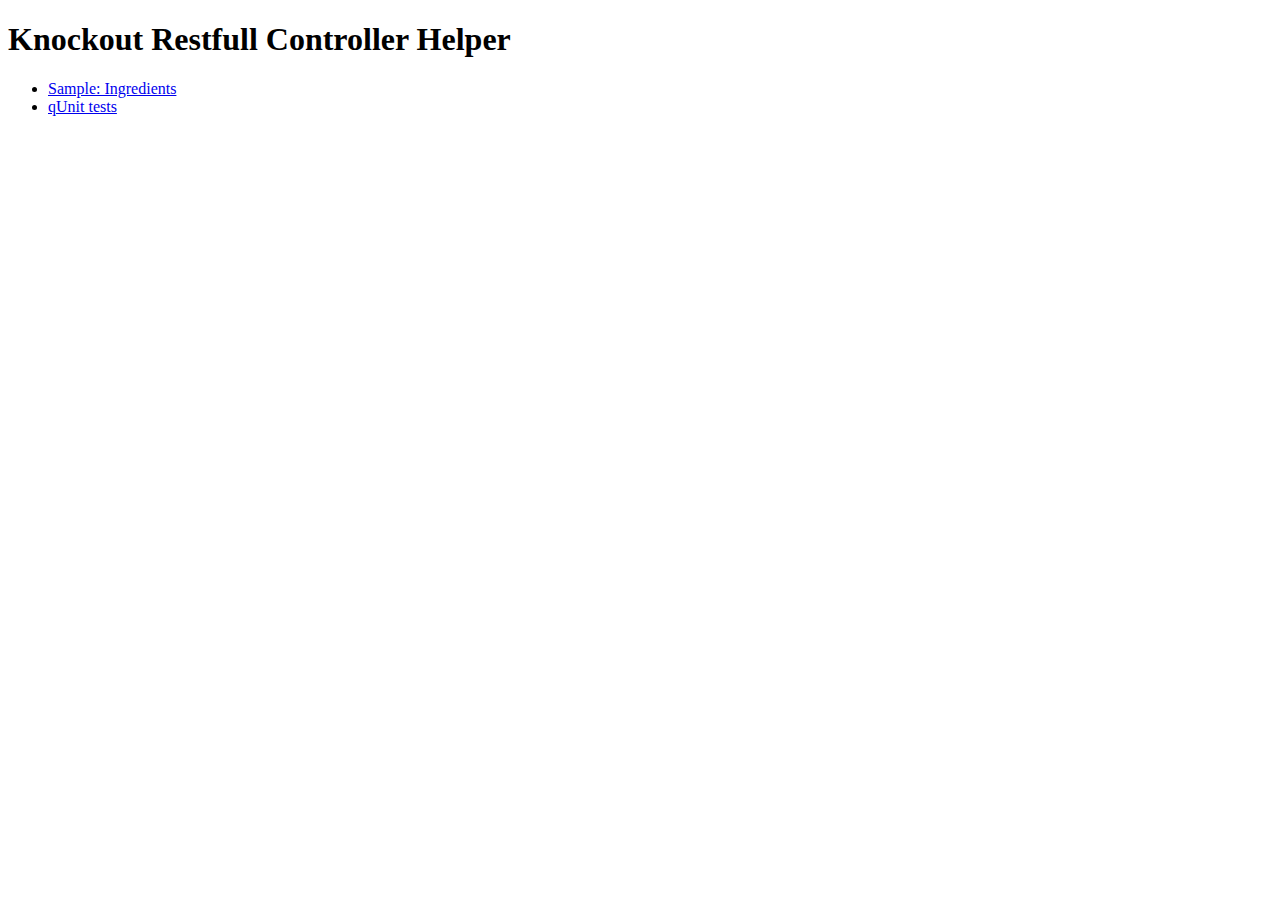
==== commit 181e41b9: "line endings" ====
--- a/index.html
+++ b/index.html
@@ -1,120 +1,17 @@
 <!DOCTYPE html>
 <html>
-  <head>
-    <meta charset='utf-8'>
-    <meta http-equiv="X-UA-Compatible" content="chrome=1">
+<head>
+    <title>Knockout Restfull Controller Helper</title>
+</head>
 
-    <link rel="stylesheet" type="text/css" href="stylesheets/stylesheet.css" media="screen" />
-    <link rel="stylesheet" type="text/css" href="stylesheets/pygment_trac.css" media="screen" />
-    <link rel="stylesheet" type="text/css" href="stylesheets/print.css" media="print" />
+<body>
 
-    <title>Knockout-restfull by saitodisse</title>
-  </head>
+<h1>Knockout Restfull Controller Helper</h1>
 
-  <body>
-
-    <header>
-      <div class="container">
-        <h1>Knockout-restfull</h1>
-        <h2>helpers javascript functions to facilitate rest integration with knockout.js</h2>
-
-        <section id="downloads">
-          <a href="https://github.com/saitodisse/knockout-restfull/zipball/master" class="btn">Download as .zip</a>
-          <a href="https://github.com/saitodisse/knockout-restfull/tarball/master" class="btn">Download as .tar.gz</a>
-          <a href="https://github.com/saitodisse/knockout-restfull" class="btn btn-github"><span class="icon"></span>View on GitHub</a>
-        </section>
-      </div>
-    </header>
-
-    <div class="container">
-      <section id="main_content">
-        <h3>Knockout-restfull, the easy way to make rest controllers</h3>
-
-<p>Try it!</p>
 <ul>
     <li><a href="samples/Ingredientes/Ingredients.html">Sample: Ingredients</a></li>
     <li><a href="qUnitTests/tests.html">qUnit tests</a></li>
 </ul>
 
-
-        <p>This mini framework help you to create a restfull knockout controller.
-        First, create a new knockout view model:</p>
-		<pre><code>// knockout.js view model
-  var IngredientVM = function (ingredient) {
-    var self = this;
-    self.Id = ko.observable(0);
-    self.Name = ko.observable("");
-    
-    if (!_.isUndefined(ingredient)) {
-        self.Id = ko.observable(ingredient.Id);
-        self.Name = ko.observable(ingredient.Name);
-    }
-  };</code></pre>
-
-<p>Now, prepare your control with a new knockoutControllerInit object</p>
-
-<pre><code>var MainViewModel = function (ingredientsDto) {
-	var self = this;
-
-    var ingredientController = new knockoutControllerInit({
-		viewMoldel: self.ingredientVm = {},
-		controllerName: "ingredient",
-		dtoData: ingredientsDto,
-		viewModelClass: IngredientVM
-	});
-};
-
-</code></pre>
-
-
-
-<p>Use $.ready to initilize your viewModel</p>
-
-<pre><code>$().ready(function() {
-    mainViewModel = new MainViewModel();
-    ko.applyBindings(mainViewModel); // This makes Knockout get to work
-});
-</code></pre>
-
-
-
-
-
-<p>This offers a variety of methods for you:</p>
-
-<ul>
-	<li>list : arrays<itens></li>
-	<li>select(item)</li>
-	<li>id : int</li>
-	<li>selected : item</li>
-	<li>wasUpdated() : bool</li>
-	<li>delete(item)</li>
-	<li>create()</li>
-	<li>save()</li>
-	<li>updating : bool</li>
-</ul>
-
-
-<h3>Authors and Contributors</h3>
-
-<p>Creator: Julio Makdisse Saito <a href="https://github.com/saitodisse" class="user-mention">@saitodisse</a></p>
-
-<h3>Support or Contact</h3>
-
-<p>Having trouble with Knockout-restfull? Contact <a mail="saitodisse@gmail.com">saitodisse@gmail.com</a> and we’ll help you sort it out.</p>
-      </section>
-    </div>
-
-              <script type="text/javascript">
-            var gaJsHost = (("https:" == document.location.protocol) ? "https://ssl." : "http://www.");
-            document.write(unescape("%3Cscript src='" + gaJsHost + "google-analytics.com/ga.js' type='text/javascript'%3E%3C/script%3E"));
-          </script>
-          <script type="text/javascript">
-            try {
-              var pageTracker = _gat._getTracker("UA-30919914-1");
-            pageTracker._trackPageview();
-            } catch(err) {}
-          </script>
-
-  </body>
-</html>
+</body>
+</html>